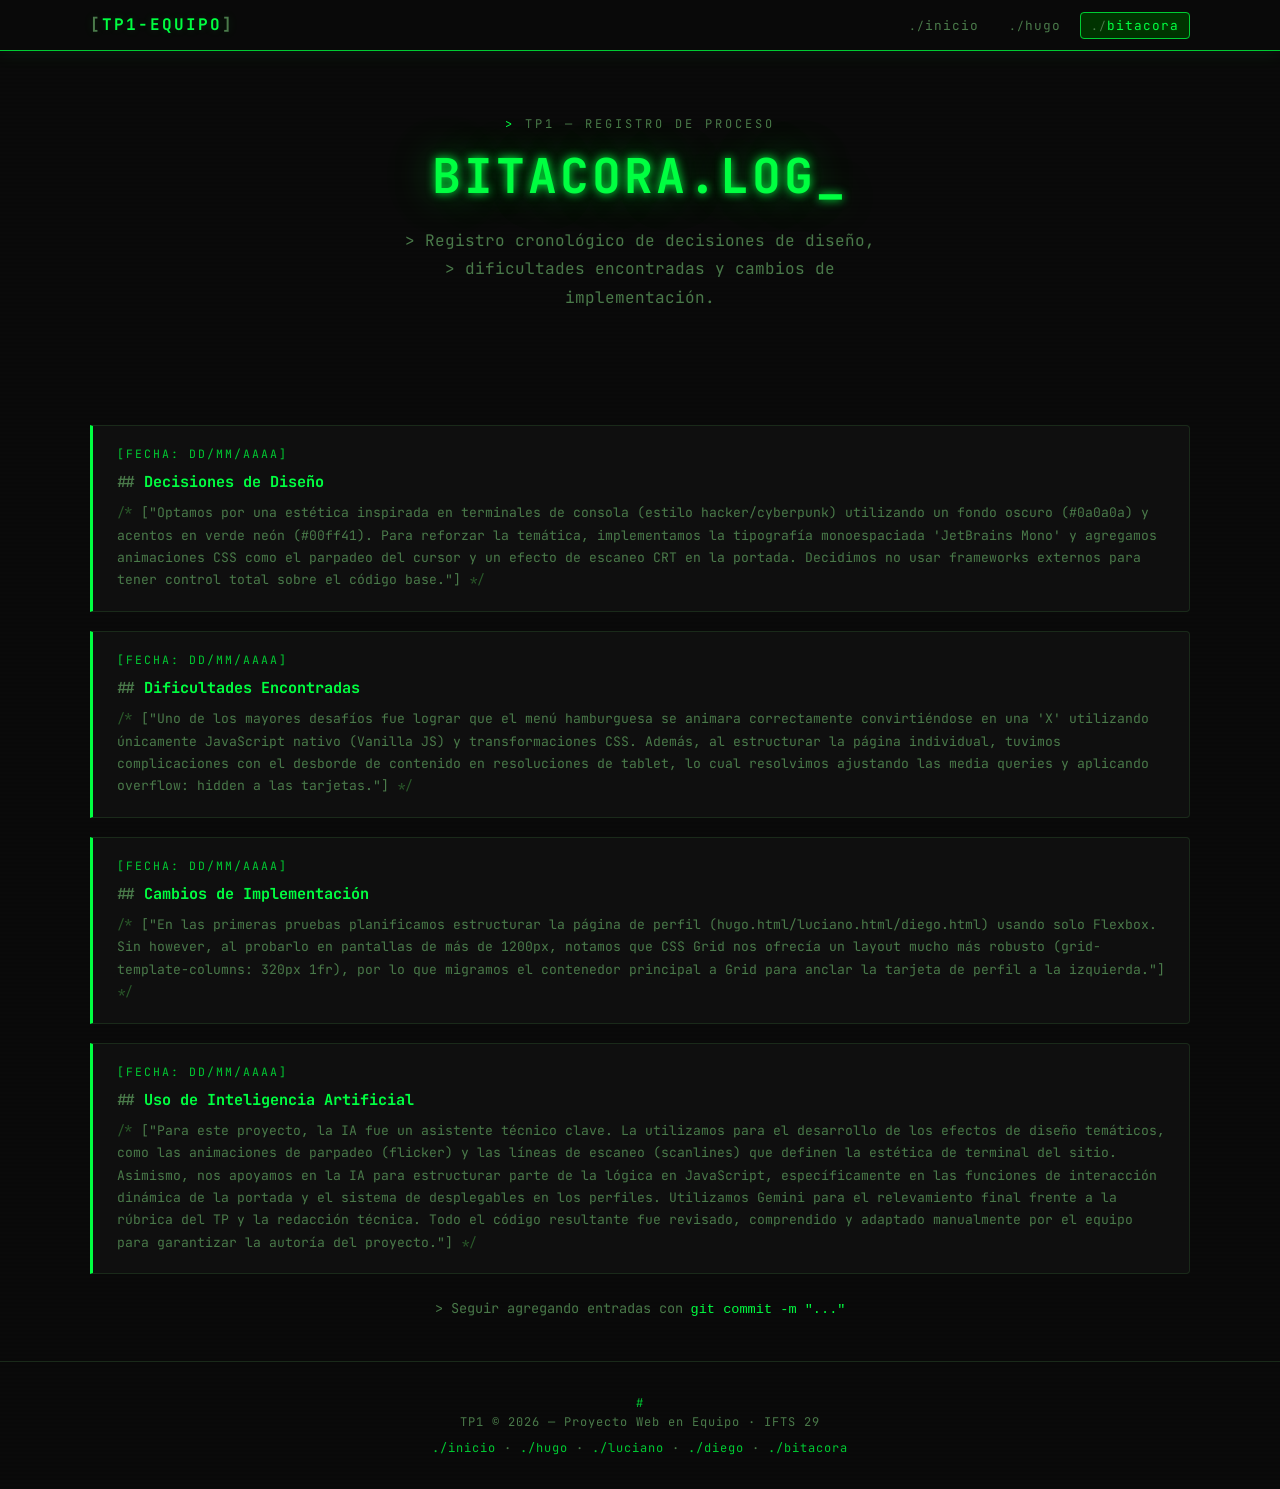
==== bitacora.html @ c1b2a70c "Primer commit: TP1" ====
<!DOCTYPE html>
<html lang="es">

<head>
  <meta charset="UTF-8" />
  <meta name="viewport" content="width=device-width, initial-scale=1.0" />
  <meta name="description"
    content="Bitácora del proyecto TP1 — Registro de decisiones de diseño, dificultades y cambios de implementación." />
  <title>Bitácora | TP1</title>
  <link rel="stylesheet" href="css/style.css" />
</head>

<body>

  <!-- ══ NAV ══════════════════════════════════════════════════ -->
  <nav class="navbar" role="navigation" aria-label="Menú principal">
    <div class="navbar__inner">
      <a href="index.html" class="navbar__logo">TP1-EQUIPO</a>

      <button class="navbar__toggle" id="navToggle" aria-label="Abrir menú" aria-expanded="false">
        <span></span><span></span><span></span>
      </button>

      <ul class="navbar__links" id="navLinks" role="list">
        <li><a href="index.html">inicio</a></li>
        <li><a href="hugo.html">hugo</a></li>
        <!-- PLACEHOLDER: agregar enlace por cada integrante -->
        <li><a href="bitacora.html" class="active">bitacora</a></li>
      </ul>
    </div>
  </nav>

  <!-- ══ HEADER ═══════════════════════════════════════════════ -->
  <header style="padding: 4rem 0 2rem; text-align: center;">
    <div class="container" style="padding-block:0;">
      <p class="hero__eyebrow">TP1 — Registro de Proceso</p>
      <h1 class="hero__title" style="font-size:clamp(1.8rem,6vw,3rem);">BITACORA.LOG</h1>
      <p class="hero__subtitle">
        &gt; Registro cronológico de decisiones de diseño,<br>
        &gt; dificultades encontradas y cambios de implementación.
      </p>
    </div>
  </header>

  <!-- ══ CONTENIDO ════════════════════════════════════════════ -->
  <main>
    <div class="container">

      <!-- Entrada 1 -->
      <article class="log-entry">
        <p class="log-entry__date">Fecha: DD/MM/AAAA</p>
        <h2 class="log-entry__title">Decisiones de Diseño</h2>
        <p class="log-entry__body">
          ["Optamos por una estética inspirada en terminales de consola (estilo hacker/cyberpunk) utilizando un fondo
          oscuro (#0a0a0a) y acentos en verde neón (#00ff41). Para reforzar la temática, implementamos la tipografía
          monoespaciada 'JetBrains Mono' y agregamos animaciones CSS como el parpadeo del cursor y un efecto de escaneo
          CRT en la portada. Decidimos no usar frameworks externos para tener control total sobre el código base."]
        </p>
      </article>

      <!-- Entrada 2 -->
      <article class="log-entry">
        <p class="log-entry__date">Fecha: DD/MM/AAAA</p>
        <h2 class="log-entry__title">Dificultades Encontradas</h2>
        <p class="log-entry__body">
          ["Uno de los mayores desafíos fue lograr que el menú hamburguesa se animara correctamente convirtiéndose en
          una 'X' utilizando únicamente JavaScript nativo (Vanilla JS) y transformaciones CSS. Además, al estructurar la
          página individual, tuvimos complicaciones con el desborde de contenido en resoluciones de tablet, lo cual
          resolvimos ajustando las media queries y aplicando overflow: hidden a las tarjetas."]
        </p>
      </article>

      <!-- Entrada 3 -->
      <article class="log-entry">
        <p class="log-entry__date">Fecha: DD/MM/AAAA</p>
        <h2 class="log-entry__title">Cambios de Implementación</h2>
        <p class="log-entry__body">
          ["En las primeras pruebas planificamos estructurar la página de perfil (hugo.html/luciano.html/diego.html)
          usando solo Flexbox. Sin
          however, al probarlo en pantallas de más de 1200px, notamos que CSS Grid nos ofrecía un layout mucho más
          robusto (grid-template-columns: 320px 1fr), por lo que migramos el contenedor principal a Grid para anclar la
          tarjeta de perfil a la izquierda."]
        </p>
      </article>

      <!-- Entrada 4 -->
      <article class="log-entry">
        <p class="log-entry__date">Fecha: DD/MM/AAAA</p>
        <h2 class="log-entry__title">Uso de Inteligencia Artificial</h2>
        <p class="log-entry__body">
          ["Para este proyecto, la IA fue un asistente técnico clave. La utilizamos para el desarrollo de los efectos
          de diseño temáticos, como las animaciones de parpadeo (flicker) y las líneas de escaneo (scanlines) que
          definen la estética de terminal del sitio. Asimismo, nos apoyamos en la IA para estructurar parte de la lógica
          en JavaScript, específicamente en las funciones de interacción dinámica de la portada y el sistema de
          desplegables en los perfiles. Utilizamos Gemini para el relevamiento final frente a la rúbrica del
          TP y la redacción técnica. Todo el código resultante fue revisado, comprendido y adaptado manualmente por el
          equipo para garantizar la autoría del proyecto."]
        </p>
      </article>

      <!-- PLACEHOLDER: agregar más entradas -->
      <div style="text-align:center; margin-top:1.5rem;">
        <p class="text-dim">&gt; Seguir agregando entradas con <code style="color:#00ff41;">git commit -m "..."</code>
        </p>
      </div>

    </div>
  </main>

  <!-- ══ FOOTER ═══════════════════════════════════════════════ -->
  <footer class="footer">
    <div class="container" style="padding-block:0;">
      <p>TP1 &copy; <span id="footerYear"></span> — Proyecto Web en Equipo · IFTS 29</p>
      <p style="margin-top:0.4rem;">
        <a href="index.html">./inicio</a> ·
        <a href="hugo.html">./hugo</a> ·
        <a href="luciano.html">./luciano</a> ·
        <a href="diego.html">./diego</a> ·
        <a href="bitacora.html">./bitacora</a>
      </p>
    </div>
  </footer>

  <script src="js/main.js"></script>
</body>

</html>
---- css/style.css ----
/* ============================================================
   style.css — TP1 Web | Terminal/Hacker Theme
   Fuente: JetBrains Mono (monospace)
   Breakpoints: 400px | 900px | 1200px
   ============================================================ */

@import url('https://fonts.googleapis.com/css2?family=JetBrains+Mono:wght@300;400;500;700&display=swap');

*, *::before, *::after { box-sizing: border-box; margin: 0; padding: 0; }

:root {
  --bg:          #0a0a0a;
  --bg-card:     #0f0f0f;
  --bg-card2:    #141414;
  --border:      #1a2a1a;
  --green:       #00ff41;
  --green-dim:   #00cc33;
  --green-dark:  #003300;
  --green-glow:  rgba(0, 255, 65, 0.15);
  --amber:       #ffb000;
  --red:         #ff2222;
  --text:        #ccffcc;
  --text-dim:    #4a7a4a;
  --font:        'JetBrains Mono', 'Courier New', monospace;
  --r:           4px;
  --t:           200ms ease;
}

html { scroll-behavior: smooth; font-size: 16px; }

body {
  font-family: var(--font);
  background: var(--bg);
  color: var(--text);
  line-height: 1.6;
  min-height: 100vh;
  -webkit-font-smoothing: antialiased;
  /* scanlines overlay */
  background-image: repeating-linear-gradient(
    0deg,
    transparent,
    transparent 2px,
    rgba(0,0,0,0.15) 2px,
    rgba(0,0,0,0.15) 4px
  );
}

/* phosphor flicker animation */
@keyframes flicker {
  0%,100% { opacity: 1; }
  92% { opacity: 1; }
  93% { opacity: 0.85; }
  94% { opacity: 1; }
  96% { opacity: 0.9; }
  97% { opacity: 1; }
}

@keyframes blink {
  0%,49% { opacity: 1; }
  50%,100% { opacity: 0; }
}

@keyframes scanline {
  0% { top: -10%; }
  100% { top: 110%; }
}

@keyframes fadeIn {
  from { opacity: 0; transform: translateY(8px); }
  to   { opacity: 1; transform: translateY(0); }
}

@keyframes glow-pulse {
  0%,100% { box-shadow: 0 0 6px var(--green-glow); }
  50%      { box-shadow: 0 0 20px rgba(0,255,65,0.4); }
}

@keyframes typing {
  from { width: 0; }
  to   { width: 100%; }
}

img { max-width: 100%; height: auto; display: block; }
a { color: var(--green); text-decoration: none; transition: color var(--t); }
a:hover { color: #fff; text-shadow: 0 0 8px var(--green); }
ul, ol { list-style: none; }

/* ── Layout ─────────────────────────────────────────────── */
.container {
  width: 90%;
  max-width: 1100px;
  margin-inline: auto;
  padding-block: 2.5rem;
}

.section { padding-block: 4rem; }

.section-title {
  font-size: clamp(1.2rem, 3vw, 1.6rem);
  font-weight: 700;
  color: var(--green);
  text-shadow: 0 0 10px var(--green-glow);
  margin-bottom: 1.5rem;
}
.section-title::before { content: '// '; color: var(--text-dim); }

.text-dim { color: var(--text-dim); font-size: 0.85rem; }

/* ── Terminal prompt util ────────────────────────────────── */
.prompt::before {
  content: '$ ';
  color: var(--green);
  font-weight: 700;
}

/* ── Badge ───────────────────────────────────────────────── */
.badge {
  display: inline-block;
  padding: 2px 10px;
  background: var(--green-dark);
  border: 1px solid var(--green-dim);
  border-radius: var(--r);
  font-size: 0.75rem;
  color: var(--green);
  font-family: var(--font);
}

/* ── Navbar ──────────────────────────────────────────────── */
.navbar {
  position: sticky;
  top: 0;
  z-index: 100;
  background: rgba(10,10,10,0.95);
  border-bottom: 1px solid var(--green-dim);
  padding: 0.75rem 0;
  box-shadow: 0 2px 20px rgba(0,255,65,0.08);
}

.navbar__inner {
  display: flex;
  align-items: center;
  justify-content: space-between;
  width: 90%;
  max-width: 1100px;
  margin-inline: auto;
}

.navbar__logo {
  font-size: 1rem;
  font-weight: 700;
  color: var(--green);
  text-shadow: 0 0 10px var(--green-glow);
  letter-spacing: 2px;
}
.navbar__logo::before { content: '['; color: var(--text-dim); }
.navbar__logo::after  { content: ']'; color: var(--text-dim); }

.navbar__links { display: flex; gap: 0.5rem; }

.navbar__links a {
  font-size: 0.8rem;
  color: var(--text-dim);
  padding: 4px 10px;
  border: 1px solid transparent;
  border-radius: var(--r);
  transition: all var(--t);
  letter-spacing: 1px;
}
.navbar__links a::before { content: './'; color: var(--text-dim); font-size: 0.7rem; }

.navbar__links a:hover,
.navbar__links a.active {
  color: var(--green);
  border-color: var(--green-dim);
  background: var(--green-dark);
  text-shadow: 0 0 6px var(--green-glow);
}

/* Hamburger */
.navbar__toggle {
  display: none;
  flex-direction: column;
  gap: 5px;
  cursor: pointer;
  background: none;
  border: 1px solid var(--green-dim);
  border-radius: var(--r);
  padding: 6px 8px;
}
.navbar__toggle span {
  display: block;
  width: 20px;
  height: 2px;
  background: var(--green);
  transition: transform var(--t), opacity var(--t);
}

/* ── Hero ────────────────────────────────────────────────── */
.hero {
  min-height: 80vh;
  display: flex;
  align-items: center;
  justify-content: center;
  text-align: center;
  padding: 4rem 1rem;
  position: relative;
  overflow: hidden;
  animation: flicker 8s infinite;
}

/* Moving scanline */
.hero::after {
  content: '';
  position: absolute;
  left: 0; right: 0;
  height: 80px;
  background: linear-gradient(transparent, rgba(0,255,65,0.03), transparent);
  animation: scanline 6s linear infinite;
  pointer-events: none;
}

/* CRT border glow */
.hero::before {
  content: '';
  position: absolute;
  inset: 0;
  border: 1px solid rgba(0,255,65,0.1);
  pointer-events: none;
}

.hero__eyebrow {
  font-size: 0.75rem;
  letter-spacing: 3px;
  text-transform: uppercase;
  color: var(--text-dim);
  margin-bottom: 1rem;
}
.hero__eyebrow::before { content: '> '; color: var(--green); }

.hero__title {
  font-size: clamp(2rem, 7vw, 4.5rem);
  font-weight: 700;
  color: var(--green);
  text-shadow:
    0 0 10px var(--green),
    0 0 40px rgba(0,255,65,0.4),
    0 0 80px rgba(0,255,65,0.2);
  line-height: 1.1;
  margin-bottom: 1.5rem;
  letter-spacing: 3px;
}

/* Blinking cursor after title */
.hero__title::after {
  content: '_';
  animation: blink 1s step-end infinite;
  color: var(--green);
}

.hero__subtitle {
  font-size: clamp(0.85rem, 2vw, 1rem);
  color: var(--text-dim);
  max-width: 520px;
  margin-inline: auto;
  margin-bottom: 2.5rem;
  line-height: 1.8;
}

/* ── Buttons ─────────────────────────────────────────────── */
.btn {
  display: inline-flex;
  align-items: center;
  gap: 0.5rem;
  padding: 0.7rem 1.5rem;
  border-radius: var(--r);
  font-family: var(--font);
  font-size: 0.85rem;
  font-weight: 700;
  cursor: pointer;
  transition: all var(--t);
  border: none;
  letter-spacing: 1px;
}

.btn--primary {
  background: var(--green-dark);
  color: var(--green);
  border: 1px solid var(--green);
  box-shadow: 0 0 12px var(--green-glow), inset 0 0 12px rgba(0,255,65,0.05);
}
.btn--primary::before { content: '> '; }

.btn--primary:hover {
  background: var(--green);
  color: #000;
  box-shadow: 0 0 30px rgba(0,255,65,0.6);
  transform: translateY(-2px);
}

.btn--ghost {
  background: transparent;
  color: var(--text-dim);
  border: 1px solid #333;
}
.btn--ghost::before { content: '$ '; }

.btn--ghost:hover {
  color: var(--green);
  border-color: var(--green-dim);
  background: var(--green-dark);
}

/* ── Cards ───────────────────────────────────────────────── */
.card {
  background: var(--bg-card);
  border: 1px solid var(--border);
  border-radius: var(--r);
  padding: 2rem;
  transition: border-color var(--t), box-shadow var(--t);
  position: relative;
}
.card::before {
  content: '';
  position: absolute;
  top: 0; left: 0;
  width: 100%; height: 2px;
  background: linear-gradient(90deg, transparent, var(--green-dim), transparent);
  opacity: 0;
  transition: opacity var(--t);
}
.card:hover {
  border-color: var(--green-dim);
  box-shadow: 0 0 20px var(--green-glow);
}
.card:hover::before { opacity: 1; }

/* ── Team Grid ───────────────────────────────────────────── */
.team-grid {
  display: grid;
  grid-template-columns: repeat(auto-fit, minmax(240px, 1fr));
  gap: 1.5rem;
  margin-top: 2rem;
}

.member-card {
  background: var(--bg-card);
  border: 1px solid var(--border);
  border-radius: var(--r);
  padding: 2rem 1.5rem;
  text-align: center;
  transition: all var(--t);
  position: relative;
  overflow: hidden;
}

/* Top accent bar */
.member-card::before {
  content: '';
  position: absolute;
  top: 0; left: 0; right: 0;
  height: 2px;
  background: var(--green-dim);
  box-shadow: 0 0 10px var(--green);
}

.member-card:hover {
  border-color: var(--green);
  box-shadow: 0 0 24px var(--green-glow);
  transform: translateY(-4px);
}

.member-card__avatar {
  width: 80px;
  height: 80px;
  border-radius: var(--r);
  background: var(--green-dark);
  border: 2px solid var(--green-dim);
  margin: 0 auto 1rem;
  display: flex;
  align-items: center;
  justify-content: center;
  font-size: 1.4rem;
  font-weight: 700;
  color: var(--green);
  text-shadow: 0 0 10px var(--green);
  animation: glow-pulse 3s ease-in-out infinite;
  overflow: hidden;
}

.member-card__avatar img { width: 100%; height: 100%; object-fit: cover; }

.member-card__name {
  font-size: 0.95rem;
  font-weight: 700;
  margin-bottom: 0.5rem;
  color: var(--green);
}
.member-card__name::before { content: '> '; color: var(--text-dim); }

.member-card__link {
  display: inline-block;
  margin-top: 1rem;
  font-size: 0.78rem;
  padding: 5px 14px;
  border-radius: var(--r);
  border: 1px solid var(--green-dim);
  color: var(--green);
  background: var(--green-dark);
  font-weight: 700;
  transition: all var(--t);
  letter-spacing: 1px;
}
.member-card__link:hover {
  background: var(--green);
  color: #000;
  box-shadow: 0 0 14px rgba(0,255,65,0.5);
}

/* ── Profile (hugo.html) ─────────────────────────────────── */
.profile {
  display: grid;
  grid-template-columns: 1fr;
  gap: 2rem;
  padding-block: 4rem;
}

.profile__header {
  display: flex;
  flex-direction: column;
  align-items: center;
  text-align: center;
  gap: 1.5rem;
  background: var(--bg-card);
  border: 1px solid var(--green-dim);
  border-radius: var(--r);
  padding: 2rem;
  box-shadow: 0 0 20px var(--green-glow);
  position: relative;
}

/* Terminal title bar */
.profile__header::before {
  content: '● ● ●  user@tp1:~$';
  position: absolute;
  top: 0; left: 0; right: 0;
  background: var(--green-dark);
  border-bottom: 1px solid var(--green-dim);
  padding: 6px 12px;
  font-size: 0.7rem;
  color: var(--text-dim);
  border-radius: var(--r) var(--r) 0 0;
}

/* push content below title bar */
.profile__header > * { margin-top: 1.5rem; }
.profile__header > *:first-child { margin-top: 2.5rem; }

.profile__avatar {
  width: 130px;
  height: 130px;
  border-radius: var(--r);
  background: var(--green-dark);
  border: 2px solid var(--green);
  display: flex;
  align-items: center;
  justify-content: center;
  font-size: 3rem;
  font-weight: 700;
  color: var(--green);
  text-shadow: 0 0 20px var(--green);
  box-shadow: 0 0 30px var(--green-glow);
  flex-shrink: 0;
  overflow: hidden;
}
.profile__avatar img { width: 100%; height: 100%; object-fit: cover; }

.profile__name {
  font-size: clamp(1.2rem, 4vw, 1.8rem);
  font-weight: 700;
  color: var(--green);
  text-shadow: 0 0 10px var(--green-glow);
}
.profile__name::before { content: '$ whoami\A'; white-space: pre; color: var(--text-dim); font-size: 0.7rem; display: block; }

.profile__meta {
  display: flex;
  flex-wrap: wrap;
  gap: 0.75rem;
  justify-content: center;
  margin-top: 0.5rem;
}

.profile__meta-item {
  display: flex;
  align-items: center;
  gap: 0.35rem;
  font-size: 0.8rem;
  color: var(--text-dim);
}
.profile__meta-item::before { content: '→ '; color: var(--green); }
.profile__meta-item .icon { display: none; }

/* ── Skills ──────────────────────────────────────────────── */
.skills-section {
  background: var(--bg-card);
  border: 1px solid var(--border);
  border-radius: var(--r);
  padding: 1.5rem;
  position: relative;
}

.skills-section::before {
  content: 'habilidades.txt';
  position: absolute;
  top: -1px; left: 12px;
  background: var(--bg);
  padding: 0 6px;
  font-size: 0.65rem;
  color: var(--green-dim);
  letter-spacing: 1px;
}

.skills-section__header {
  display: flex;
  align-items: center;
  justify-content: space-between;
  margin-bottom: 1.2rem;
  cursor: pointer;
}

.skills-section__title {
  font-size: 1rem;
  font-weight: 700;
  color: var(--green);
}
.skills-section__title::before { content: '$ cat '; color: var(--text-dim); }

.skills-toggle-btn {
  background: var(--bg-card2);
  border: 1px solid var(--green-dim);
  color: var(--green);
  border-radius: var(--r);
  padding: 3px 10px;
  font-size: 0.7rem;
  font-weight: 700;
  cursor: pointer;
  font-family: var(--font);
  transition: all var(--t);
}
.skills-toggle-btn:hover { background: var(--green); color: #000; }

.skills-list {
  display: grid;
  grid-template-columns: repeat(auto-fit, minmax(200px, 1fr));
  gap: 0.75rem;
  overflow: hidden;
  transition: max-height 500ms ease, opacity 500ms ease;
  max-height: 500px;
  opacity: 1;
}
.skills-list.hidden { max-height: 0; opacity: 0; }

.skill-item {
  display: flex;
  align-items: center;
  gap: 0.5rem;
  padding: 0.75rem;
  background: var(--bg-card2);
  border: 1px solid var(--border);
  border-radius: var(--r);
  font-size: 0.82rem;
  transition: border-color var(--t);
}
.skill-item::before { content: '>'; color: var(--green); font-weight: 700; }
.skill-item:hover { border-color: var(--green-dim); }
.skill-item .skill-icon { display: none; }

/* ── Media Grid ──────────────────────────────────────────── */
.media-grid {
  display: grid;
  grid-template-columns: repeat(auto-fit, minmax(150px, 1fr));
  gap: 0.75rem;
}

.media-card {
  background: var(--bg-card2);
  border: 1px solid var(--border);
  border-radius: var(--r);
  padding: 0.75rem;
  text-align: center;
  transition: all var(--t);
}
.media-card:hover { border-color: var(--green-dim); transform: translateY(-3px); }

.media-card__cover {
  width: 100%;
  aspect-ratio: 1;
  border-radius: var(--r);
  background: var(--green-dark);
  border: 1px solid var(--border);
  margin-bottom: 0.5rem;
  display: flex;
  align-items: center;
  justify-content: center;
  font-size: 2rem;
  color: var(--green);
}

.media-card__title { font-size: 0.78rem; font-weight: 700; color: var(--text); }
.media-card__sub   { font-size: 0.7rem; color: var(--text-dim); margin-top: 2px; }

/* ── Log / Bitácora ──────────────────────────────────────── */
.log-entry {
  background: var(--bg-card);
  border: 1px solid var(--border);
  border-left: 3px solid var(--green);
  border-radius: 0 var(--r) var(--r) 0;
  padding: 1.2rem 1.5rem;
  margin-bottom: 1.2rem;
  transition: box-shadow var(--t), border-color var(--t);
  position: relative;
}
.log-entry:hover {
  box-shadow: 0 0 16px var(--green-glow);
  border-color: var(--green);
}

.log-entry__date {
  font-size: 0.72rem;
  color: var(--green-dim);
  letter-spacing: 2px;
  text-transform: uppercase;
  margin-bottom: 0.4rem;
}
.log-entry__date::before { content: '['; }
.log-entry__date::after  { content: ']'; }

.log-entry__title {
  font-size: 0.95rem;
  font-weight: 700;
  color: var(--green);
  margin-bottom: 0.5rem;
}
.log-entry__title::before { content: '## '; color: var(--text-dim); }

.log-entry__body {
  color: var(--text-dim);
  font-size: 0.82rem;
  line-height: 1.7;
}
.log-entry__body::before { content: '/* '; color: #2a5a2a; }
.log-entry__body::after  { content: ' */'; color: #2a5a2a; }

/* ── Message Box ─────────────────────────────────────────── */
.message-box {
  display: none;
  margin-top: 1.2rem;
  padding: 0.9rem 1.2rem;
  background: var(--bg-card2);
  border: 1px solid var(--green-dim);
  border-radius: var(--r);
  color: var(--green);
  font-size: 0.85rem;
  animation: fadeIn 0.4s ease both;
  box-shadow: 0 0 14px var(--green-glow);
}
.message-box::before { content: '$ echo '; color: var(--text-dim); }
.message-box.visible { display: block; }

/* ── Footer ──────────────────────────────────────────────── */
.footer {
  border-top: 1px solid var(--border);
  padding: 2rem 0;
  text-align: center;
  color: var(--text-dim);
  font-size: 0.75rem;
  letter-spacing: 1px;
}
.footer::before {
  content: '# ';
  color: var(--green-dim);
}
.footer a { color: var(--green-dim); }
.footer a:hover { color: var(--green); }

/* ════════════════════════════════════════════════════════
   RESPONSIVE
   ════════════════════════════════════════════════════════ */

/* ── ≤400px Mobile ───────────────────────────────────────── */
@media (max-width: 400px) {
  .navbar__links {
    display: none;
    flex-direction: column;
    position: absolute;
    top: 100%; left: 0; right: 0;
    background: rgba(10,10,10,0.98);
    border-bottom: 1px solid var(--green-dim);
    padding: 1rem;
    gap: 0.4rem;
  }
  .navbar__links.open { display: flex; }
  .navbar__toggle     { display: flex; }
  .navbar__inner      { position: relative; }
  .hero               { min-height: 70vh; padding: 2rem 1rem; }
  .team-grid          { grid-template-columns: 1fr; }
  .profile__header    { flex-direction: column; }
  .media-grid         { grid-template-columns: repeat(2, 1fr); }
  .btn                { font-size: 0.78rem; padding: 0.6rem 1.1rem; }
}

/* ── 401–900px Tablet ────────────────────────────────────── */
@media (min-width: 401px) and (max-width: 900px) {
  .navbar__links {
    display: none;
    flex-direction: column;
    position: absolute;
    top: 100%; left: 0; right: 0;
    background: rgba(10,10,10,0.98);
    border-bottom: 1px solid var(--green-dim);
    padding: 1rem;
    gap: 0.4rem;
  }
  .navbar__links.open { display: flex; }
  .navbar__toggle     { display: flex; }
  .navbar__inner      { position: relative; }
  .team-grid          { grid-template-columns: repeat(2, 1fr); }
  .profile            { grid-template-columns: 1fr; }
  .profile__header    { flex-direction: row; text-align: left; align-items: flex-start; }
  .profile__meta      { justify-content: flex-start; }
  .media-grid         { grid-template-columns: repeat(3, 1fr); }
}

/* ── ≥1200px Desktop ─────────────────────────────────────── */
@media (min-width: 1200px) {
  .navbar__toggle { display: none; }
  .profile {
    grid-template-columns: 320px 1fr;
    align-items: start;
  }
  .profile__header {
    position: sticky;
    top: 70px;
  }
  .team-grid  { grid-template-columns: repeat(3, 1fr); }
  .media-grid { grid-template-columns: repeat(4, 1fr); }
}
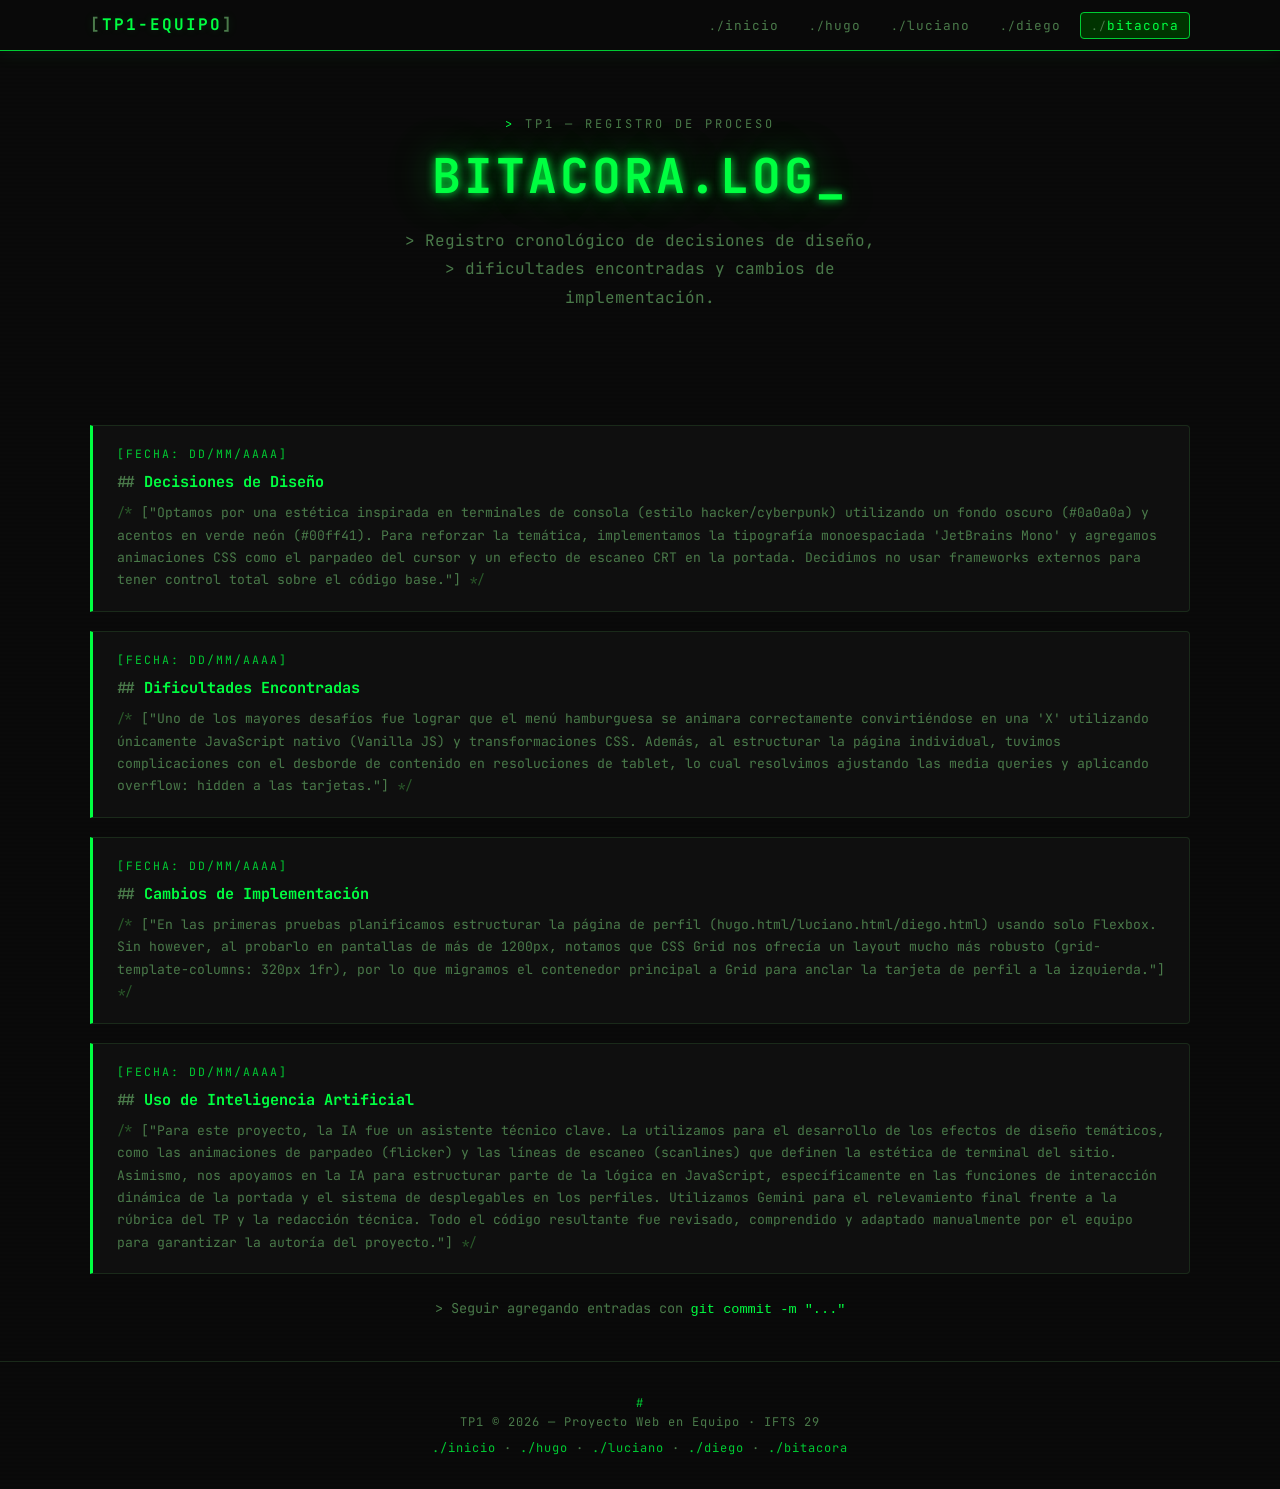
==== commit f0d33d31: "agrego README" ====
--- a/bitacora.html
+++ b/bitacora.html
@@ -24,7 +24,8 @@
       <ul class="navbar__links" id="navLinks" role="list">
         <li><a href="index.html">inicio</a></li>
         <li><a href="hugo.html">hugo</a></li>
-        <!-- PLACEHOLDER: agregar enlace por cada integrante -->
+        <li><a href="luciano.html">luciano</a></li>
+        <li><a href="diego.html">diego</a></li>
         <li><a href="bitacora.html" class="active">bitacora</a></li>
       </ul>
     </div>
--- a/css/style.css
+++ b/css/style.css
@@ -17,8 +17,6 @@
   --green-dim:   #00cc33;
   --green-dark:  #003300;
   --green-glow:  rgba(0, 255, 65, 0.15);
-  --amber:       #ffb000;
-  --red:         #ff2222;
   --text:        #ccffcc;
   --text-dim:    #4a7a4a;
   --font:        'JetBrains Mono', 'Courier New', monospace;
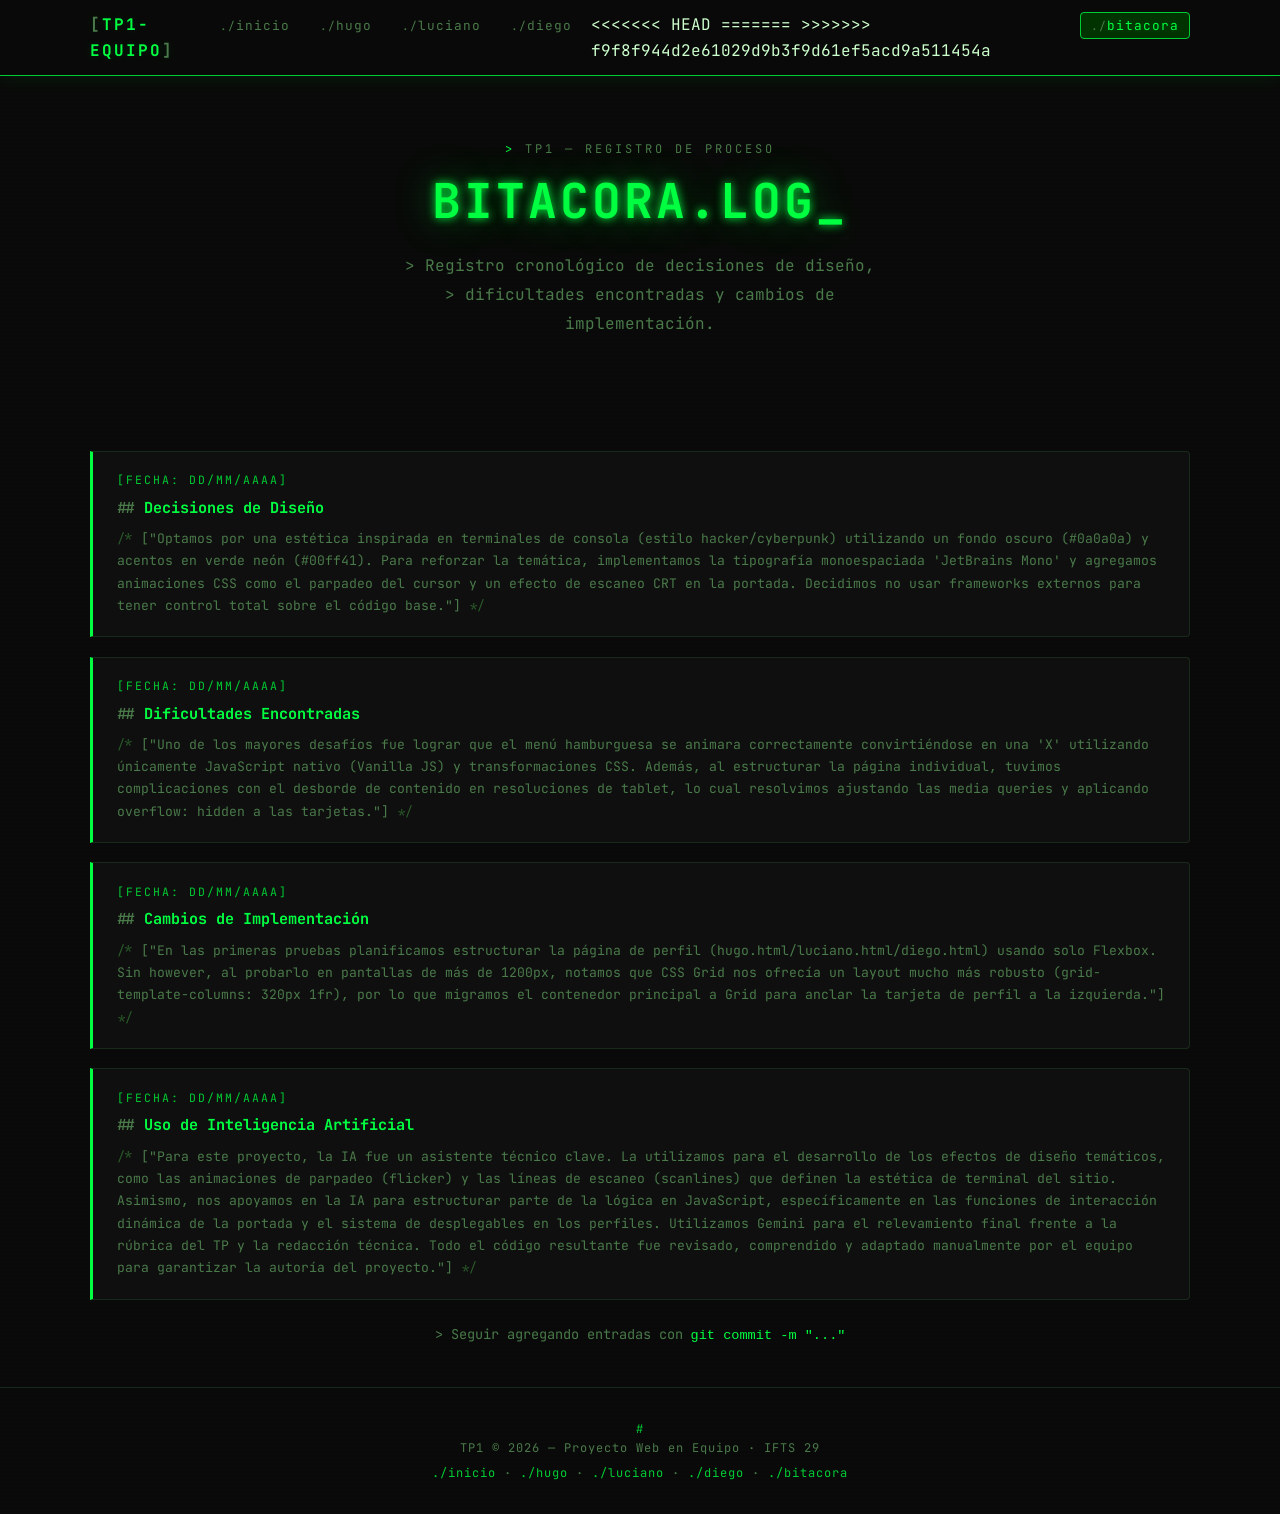
==== commit 13f8b9d7: "cambios en diego.html" ====
--- a/bitacora.html
+++ b/bitacora.html
@@ -26,6 +26,10 @@
         <li><a href="hugo.html">hugo</a></li>
         <li><a href="luciano.html">luciano</a></li>
         <li><a href="diego.html">diego</a></li>
+<<<<<<< HEAD
+        <!-- PLACEHOLDER: agregar enlace por cada integrante -->
+=======
+>>>>>>> f9f8f944d2e61029d9b3f9d61ef5acd9a511454a
         <li><a href="bitacora.html" class="active">bitacora</a></li>
       </ul>
     </div>
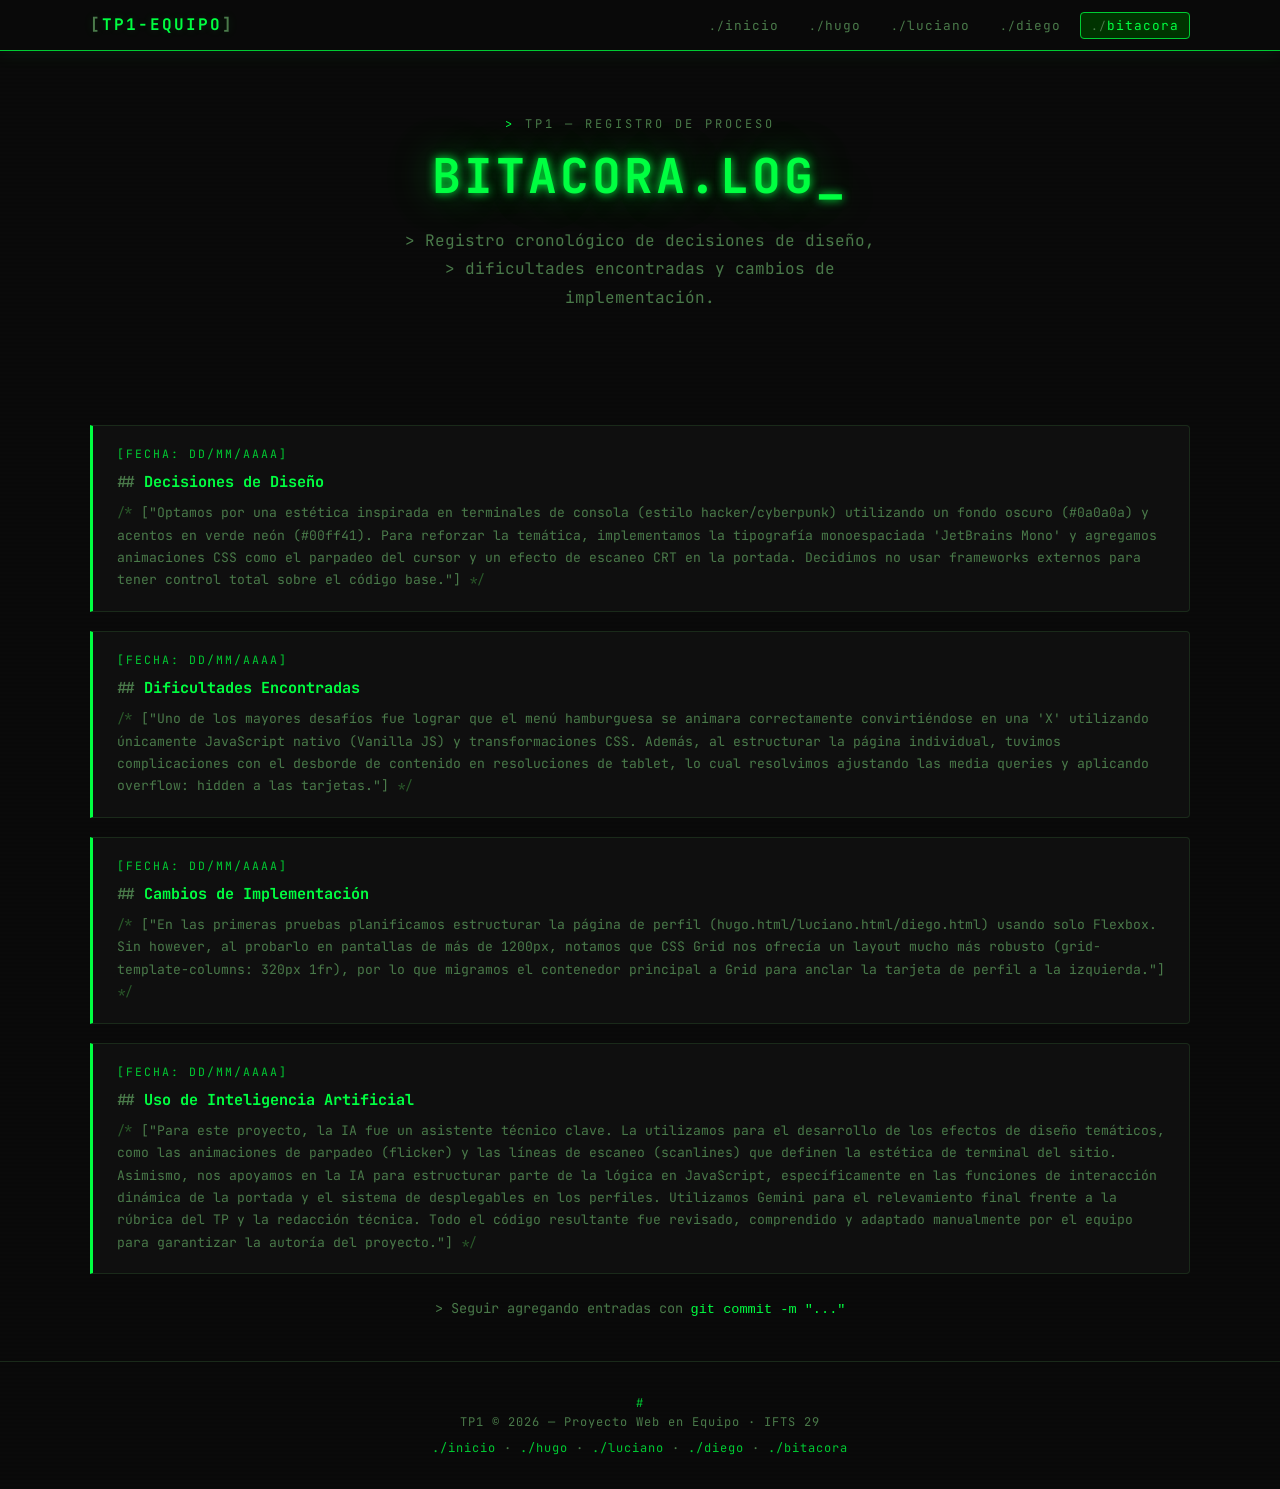
==== commit 89d5e971: "actualizacion Link Bitacora" ====
--- a/bitacora.html
+++ b/bitacora.html
@@ -26,10 +26,6 @@
         <li><a href="hugo.html">hugo</a></li>
         <li><a href="luciano.html">luciano</a></li>
         <li><a href="diego.html">diego</a></li>
-<<<<<<< HEAD
-        <!-- PLACEHOLDER: agregar enlace por cada integrante -->
-=======
->>>>>>> f9f8f944d2e61029d9b3f9d61ef5acd9a511454a
         <li><a href="bitacora.html" class="active">bitacora</a></li>
       </ul>
     </div>
